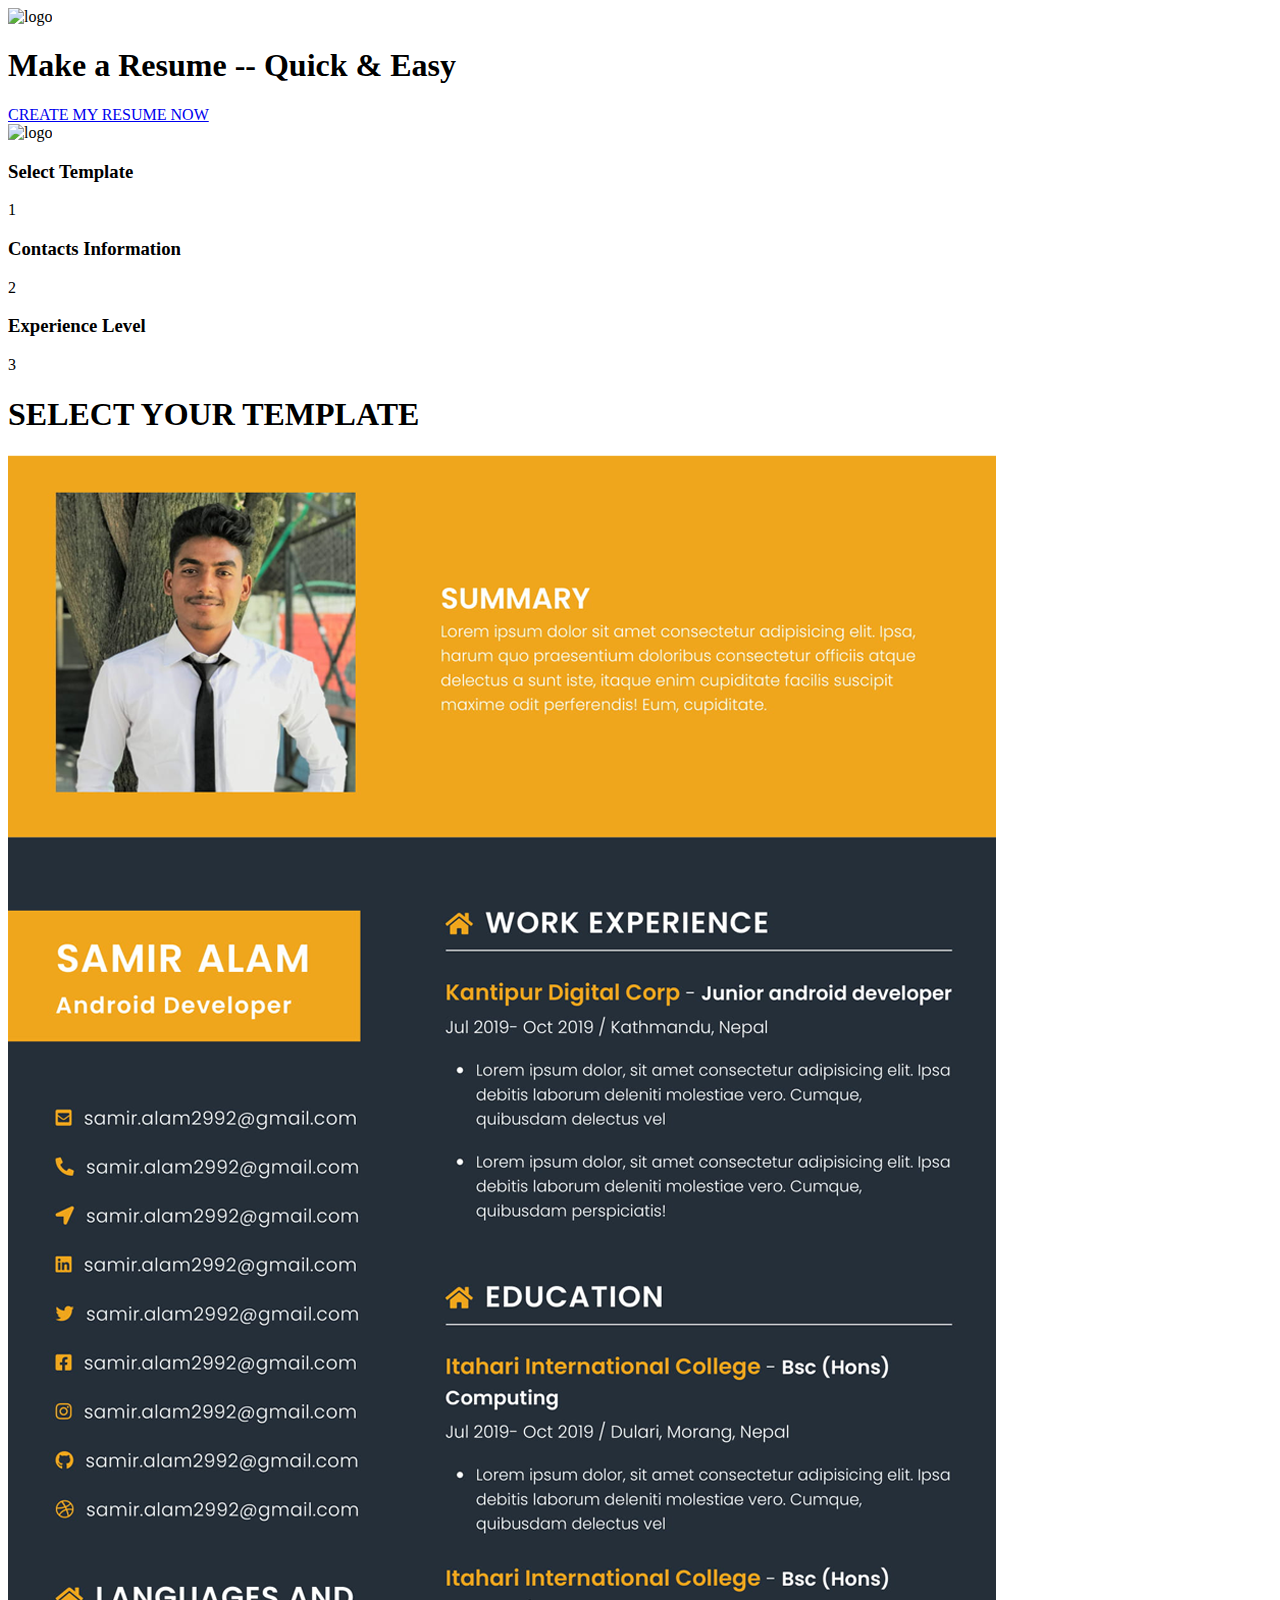
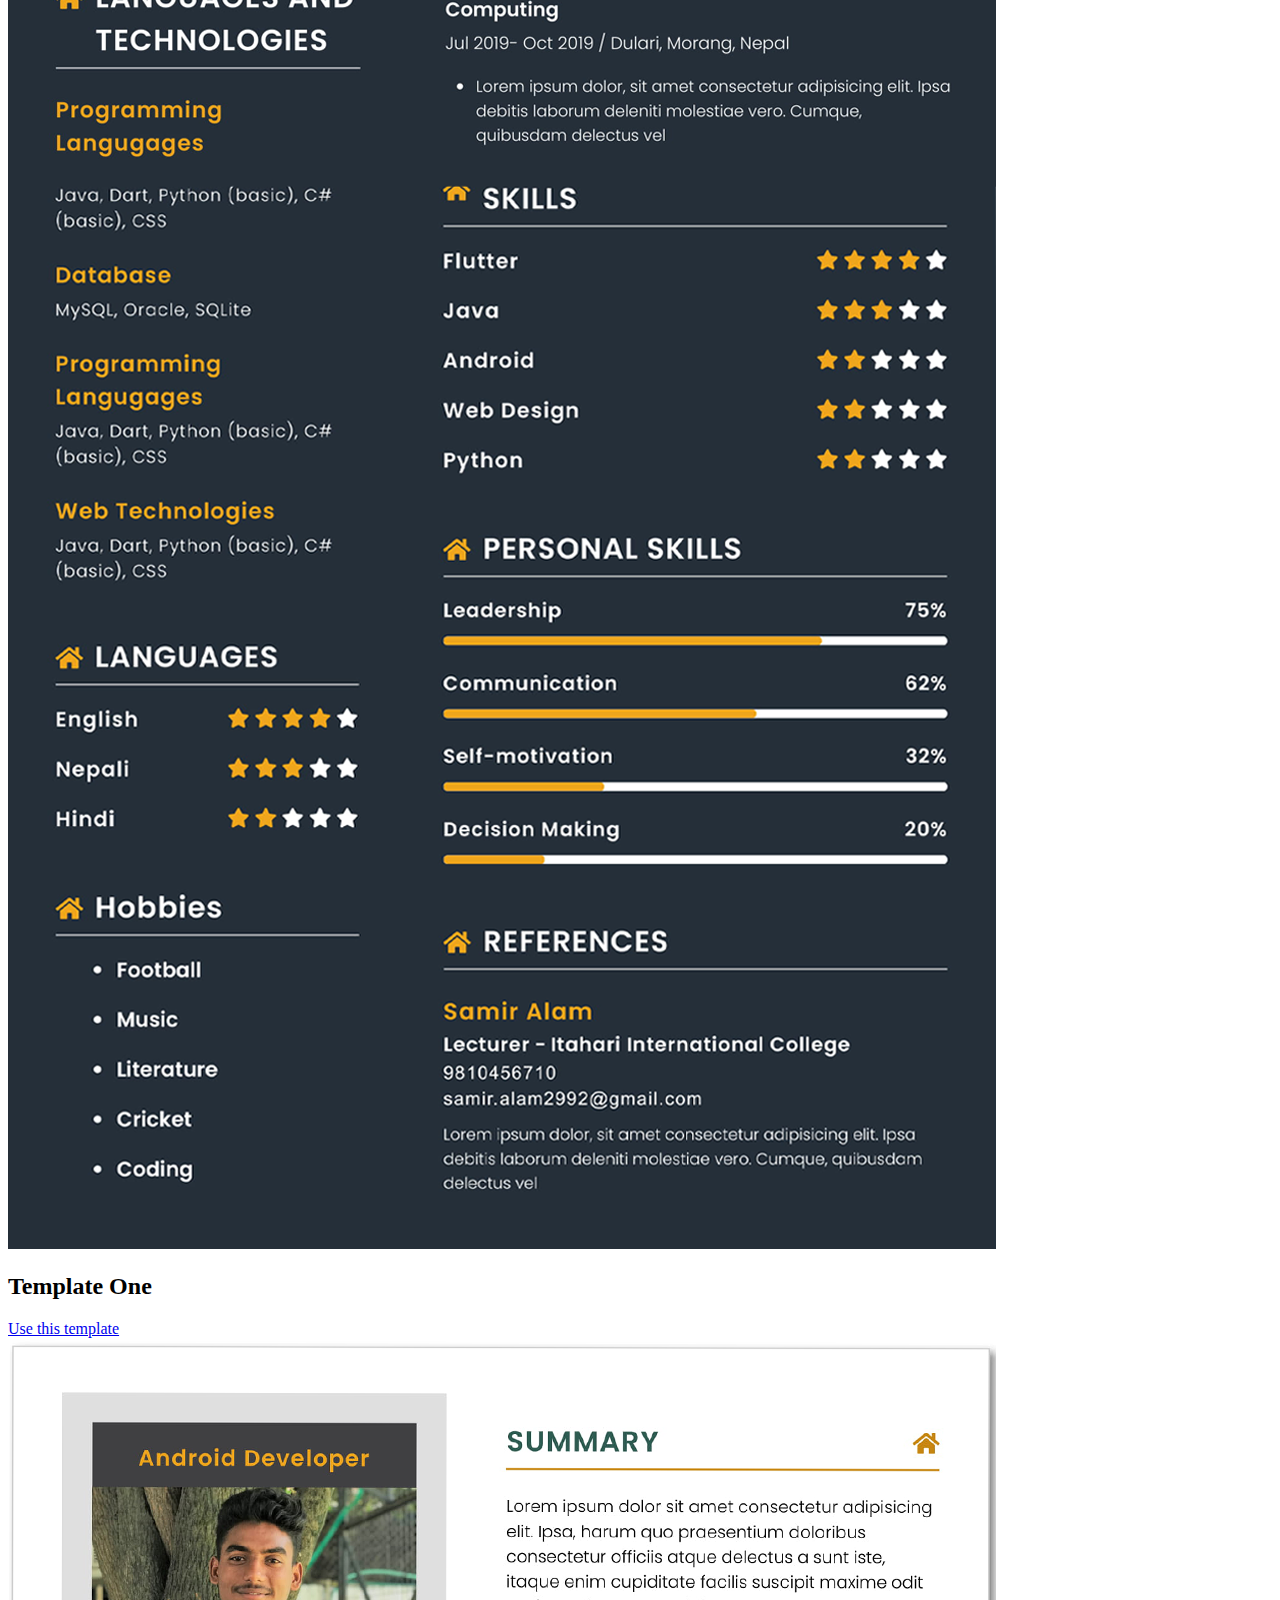
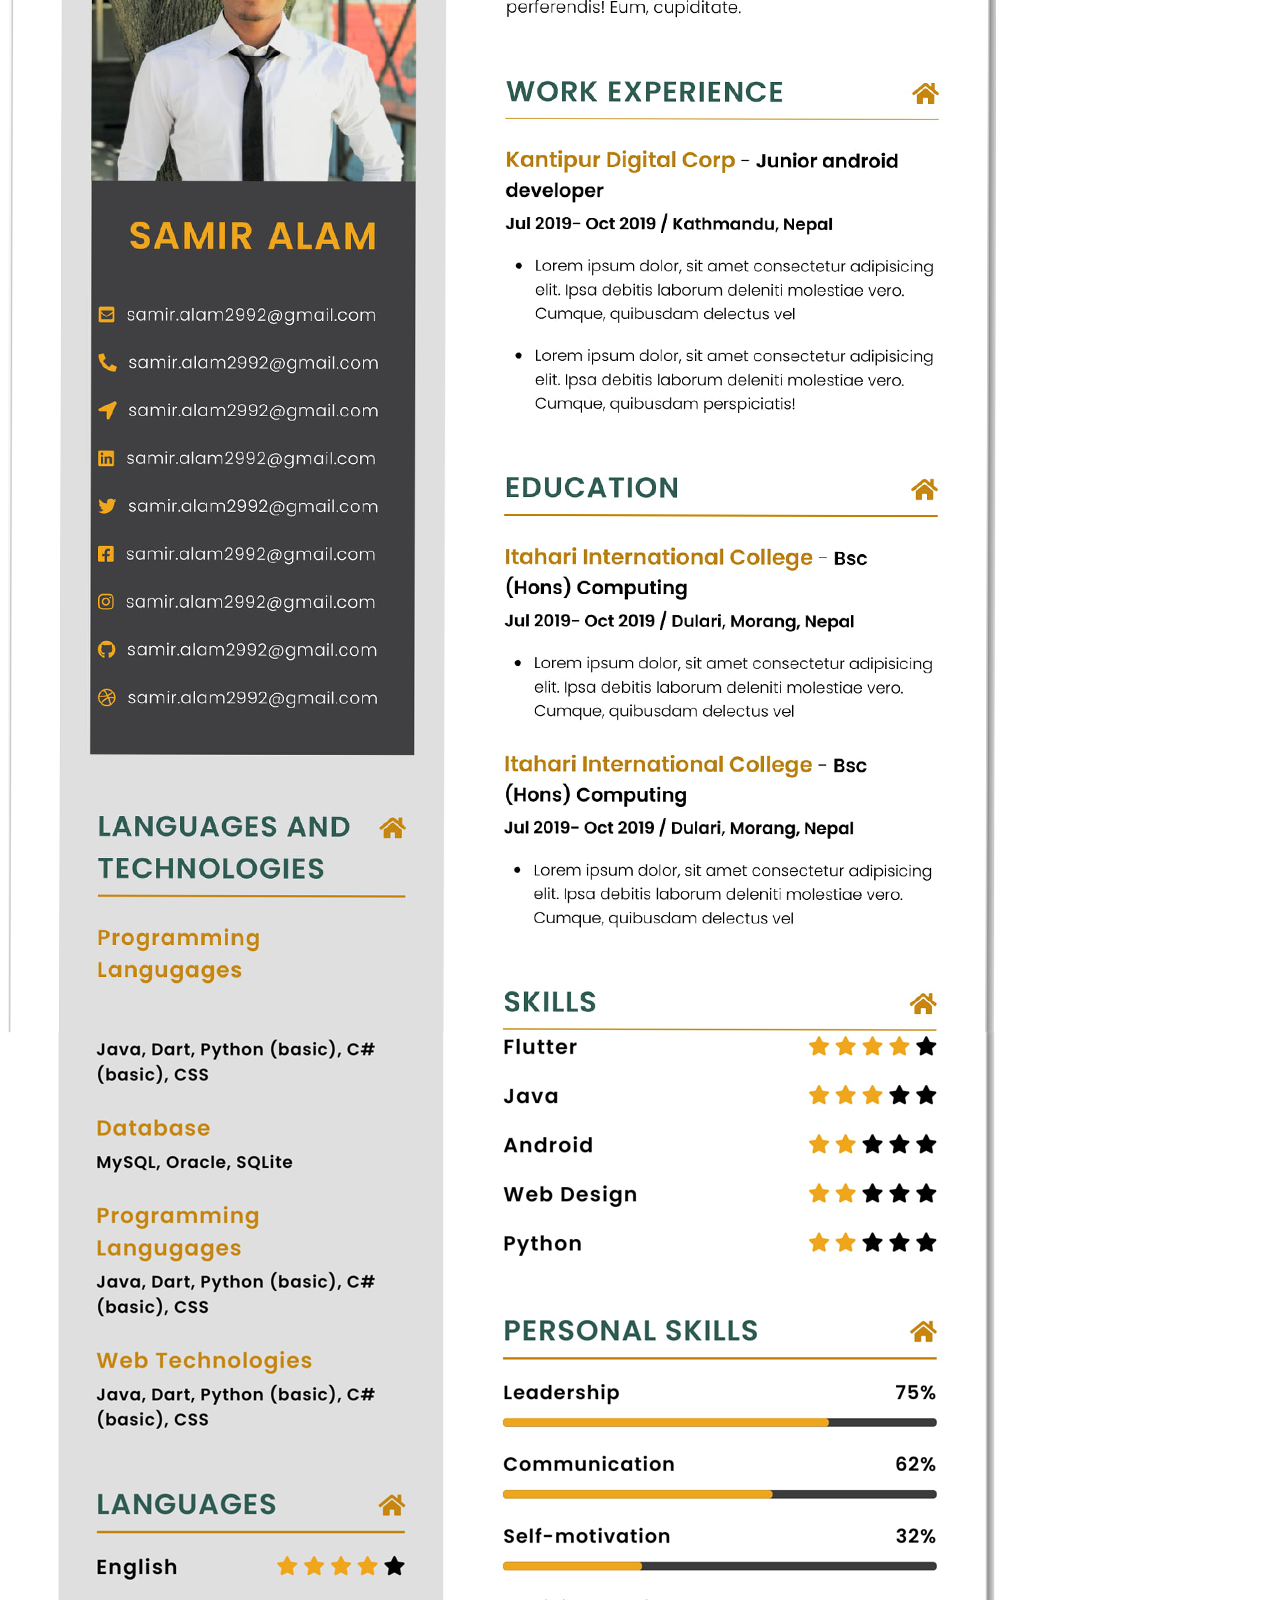
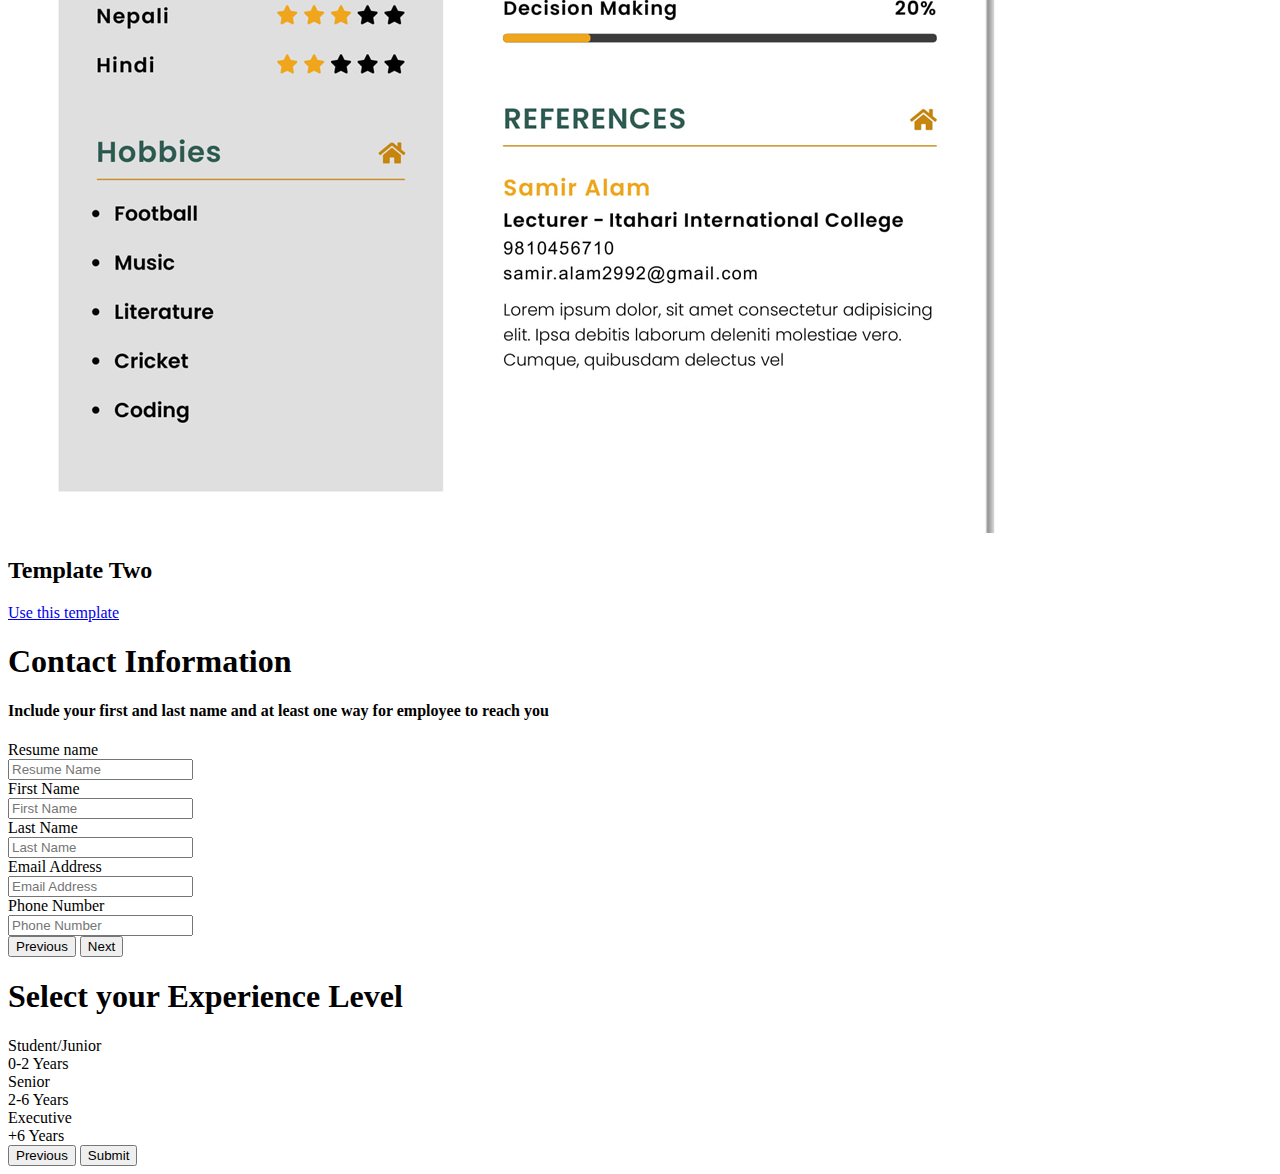
==== index.html @ af9369e5 "template color" ====
<!DOCTYPE html>
<html lang="en">

<head>
    <meta charset="UTF-8">
    <meta http-equiv="X-UA-Compatible" content="IE=edge">
    <meta name="viewport" content="width=device-width, initial-scale=1.0">
    <title>Resumaker</title>
    <link rel="stylesheet" href="./css/reset.css">
    <link rel="stylesheet" href="./css/layout.css">
    <link rel="stylesheet" href="./css/style.css">
    <link rel="stylesheet" href="./css/responsive.css">
    <link rel="preconnect" href="https://fonts.gstatic.com">
    <link href="https://fonts.googleapis.com/css2?family=Playfair+Display:wght@400;600;700&family=Poppins:wght@100;200;300;600&display=swap" rel="stylesheet">
</head>

<body>
    <div class="wrapper">
        <div class="front-page-container">
            <div class="front-page-content">
                <div class="logo"><img src="./images/logo-black.png" alt="logo"></div>
                <div class="intro-txt">
                    <h1>Make a Resume -- Quick & Easy</h1>
                </div>
                <div class="create-btn">
                    <a href="#">CREATE MY RESUME NOW</a>
                </div>
            </div>
        </div>
        <div class="slider-container">
            <div class="slider-logo">
                <img src="./images/logo-black.png" alt="logo">
            </div>
            <div class="wizard-indicator">
                <div class="progress-bar">
                    <div class="step">
                        <h3>Select Template</h3>
                        <div class="bullet">
                            <span>1</span>
                        </div>
                        <div class="check fas fa-check"></div>
                    </div>
                    <div class="step">
                        <h3>Contacts Information</h3>
                        <div class="bullet">
                            <span>2</span>
                        </div>
                        <div class="check fas fa-check"></div>
                    </div>
                    <div class="step">
                        <h3>Experience Level</h3>
                        <div class="bullet">
                            <span>3</span>
                        </div>
                        <div class="check fas fa-check"></div>
                    </div>
                </div>
            </div>
            <div class="slider-content">
                <div class="template-container slider-page">
                    <div class="description-header">
                        <div class="desc-title">
                            <h1>SELECT YOUR TEMPLATE</h1>
                        </div>
                    </div>
                    <div class="template-img">
                        <div class="first-template">
                            <img src="./images/resume-template1.png" alt="resume template">
                            <div class="template-title">
                                <h2>Template One</h2>
                            </div>
                            <div class="select-btn template-btn-1"><a href="#">Use this template</a></div>
                        </div>
                        <div class="second-template">
                            <img src="./images/resume-template-2.png" alt="resume template">
                            <div class="template-title">
                                <h2>Template Two</h2>
                            </div>
                            <div class="select-btn template-btn-2"><a href="#">Use this template</a></div>
                        </div>
                    </div>
                </div>
                <div class="contact-information">
                    <div class="form-outer">
                        <form action="#">
                            <div class="page">
                                <div class="description-header">
                                    <div class="desc-title">
                                        <h1>Contact Information</h1>
                                    </div>
                                    <div class="desc-subtitle">
                                        <h4>Include your first and last name and at least one way for employee to reach you</h4>
                                    </div>
                                </div>
                                <div class="form-field">
                                    <div class="label">Resume name</div>
                                    <input type="text" placeholder="Resume Name" name="Resume-name">
                                </div>
                                <div class="form-field">
                                    <div class="label">First Name</div>
                                    <input type="text" placeholder="First Name" name="First-name">
                                </div>
                                <div class="form-field">
                                    <div class="label">Last Name</div>
                                    <input type="text" placeholder="Last Name" name="Last-name">
                                </div>
                                <div class="form-field">
                                    <div class="label">Email Address</div>
                                    <input type="text" placeholder="Email Address" name="Email-address">
                                </div>
                                <div class="form-field">
                                    <div class="label">Phone Number</div>
                                    <input type="number" placeholder="Phone Number" name="Phone-number">
                                </div>
                                <div class="form-field btns">
                                    <button class="prev-1 prev">Previous</button>
                                    <button class="next-1 next">Next</button>
                                </div>
                            </div>
                        </form>
                    </div>
                </div>
                <div class="experience-section">
                    <div class="description-header">
                        <div class="desc-title">
                            <h1>Select your Experience Level</h1>
                        </div>
                    </div>
                    <div class="employee-type">
                        <div class="junior">
                            <div class="emp-icon"><i class="fas fa-user-graduate"></i></div>
                            <div class="emp-title">Student/Junior</div>
                            <div class="years"><span>0-2 Years</span></div>
                        </div>
                        <div class="senior">
                            <div class="emp-icon"><i class="fas fa-chalkboard-teacher"></i></div>
                            <div class="emp-title">Senior</div>
                            <div class="years"><span>2-6 Years</span></div>
                        </div>
                        <div class="executive">
                            <div class="emp-icon"><i class="fas fa-user-tie"></i></div>
                            <div class="emp-title">Executive</div>
                            <div class="years"><span>+6 Years</span></div>
                        </div>
                    </div>
                    <div class="form-field btns">
                        <button class="prev-2 prev">Previous</button>
                        <button class="next-2 next">Submit</button>
                    </div>
                </div>
            </div>
        </div>
    </div>
    <script src="https://kit.fontawesome.com/14b6efa822.js" crossorigin="anonymous"></script>
    <script src="./js/slider.js"></script>
</body>

</html>
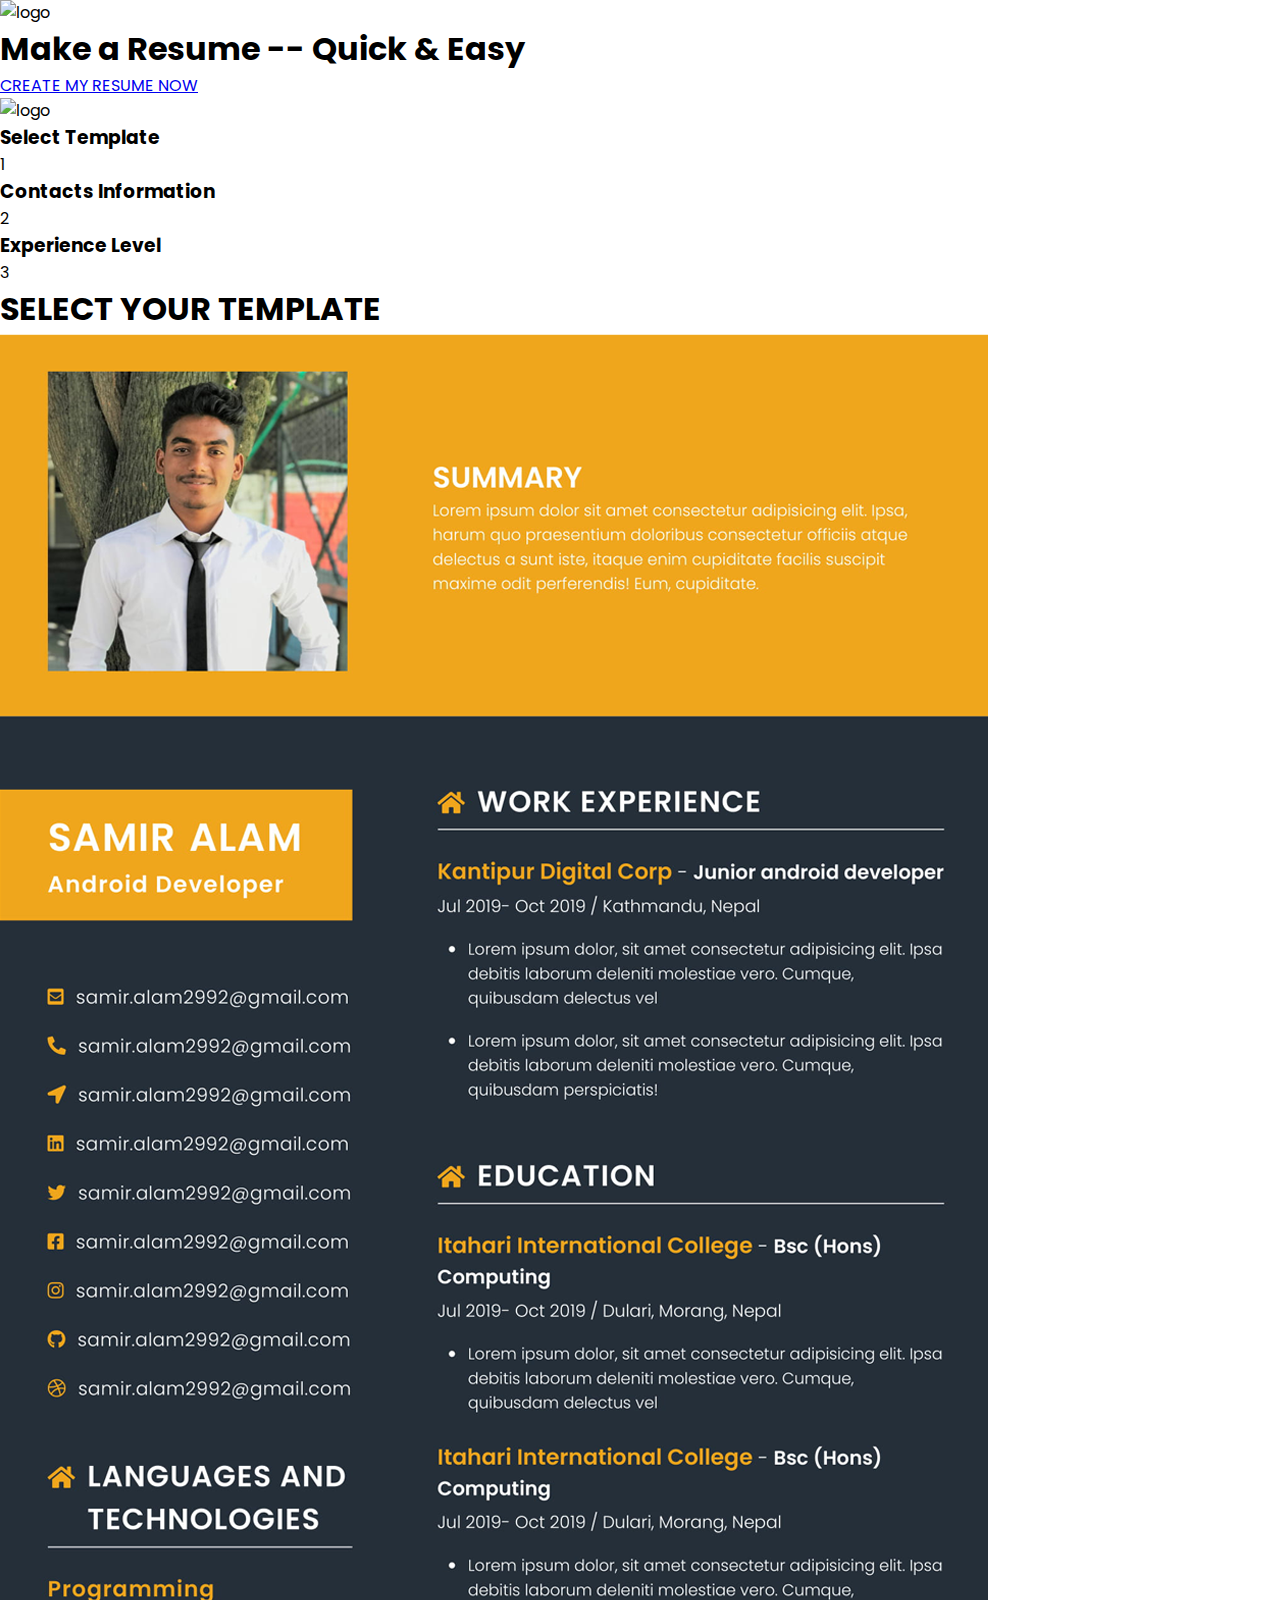
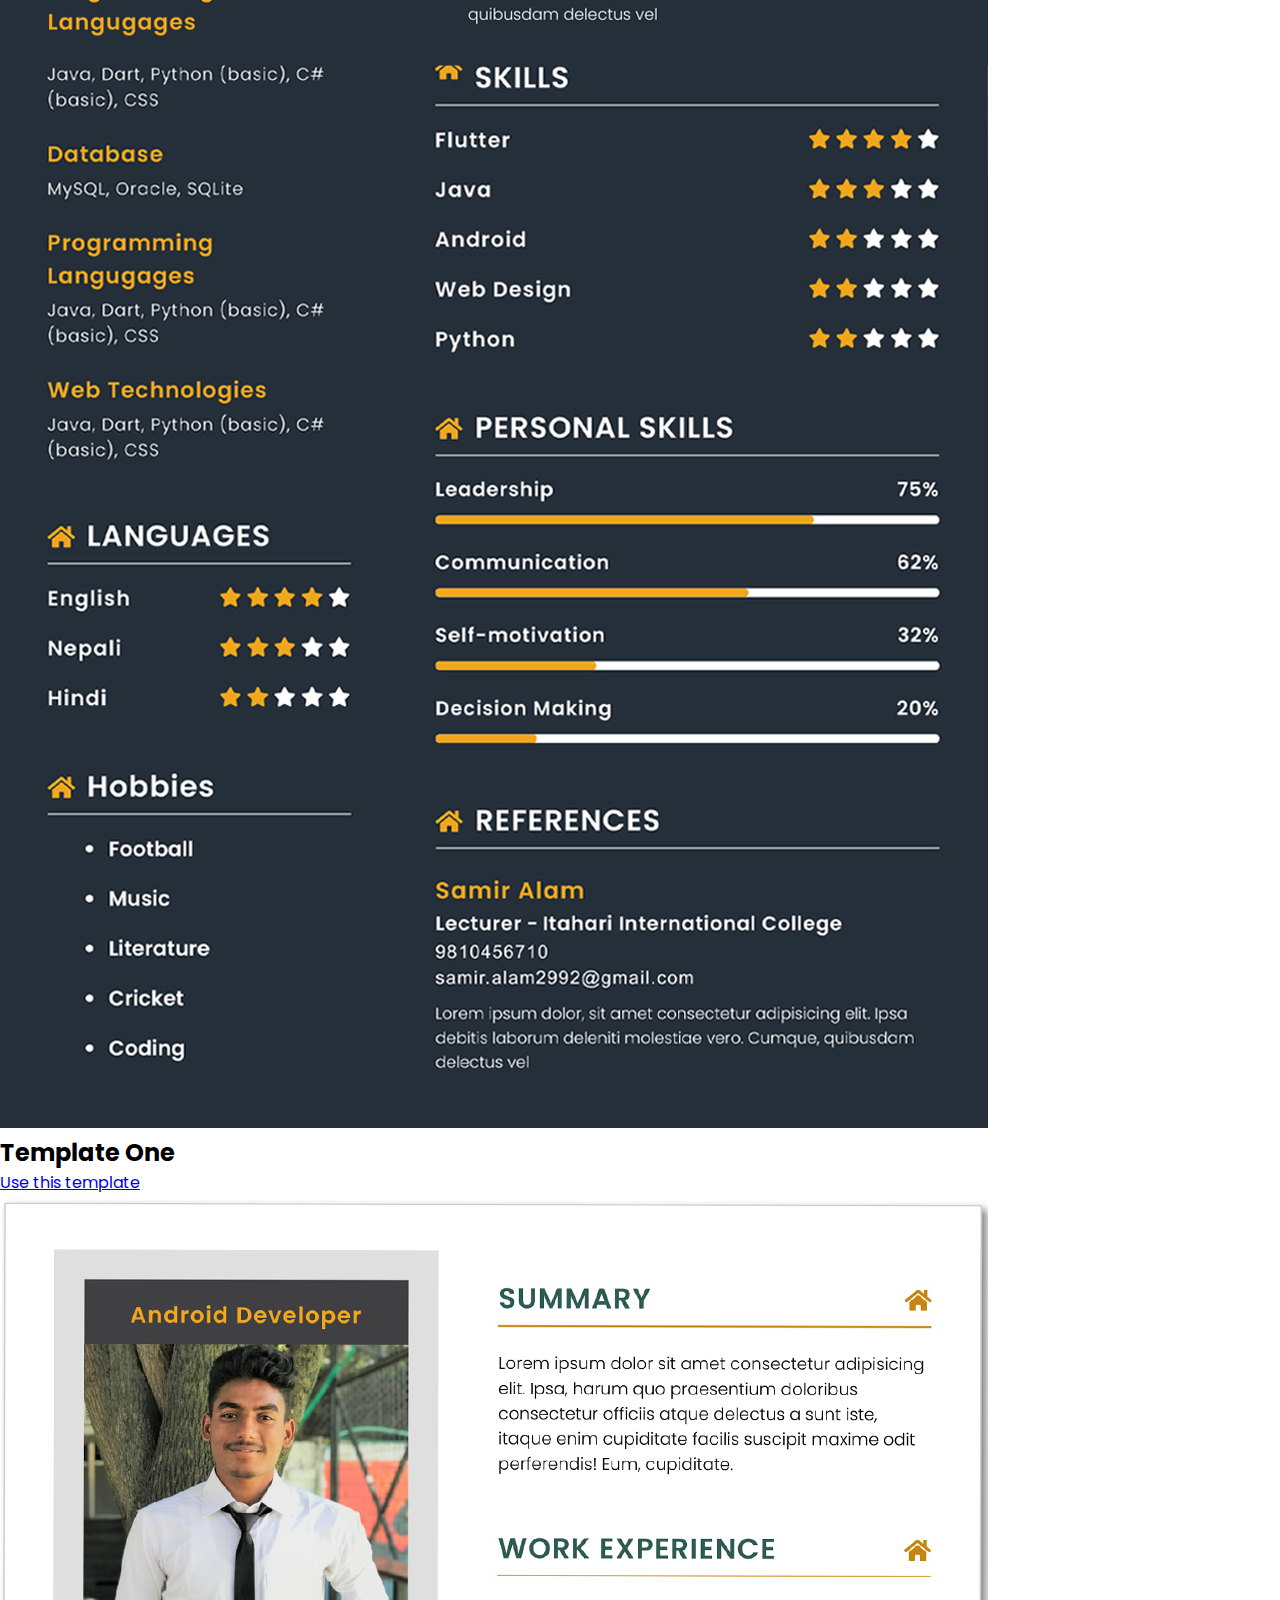
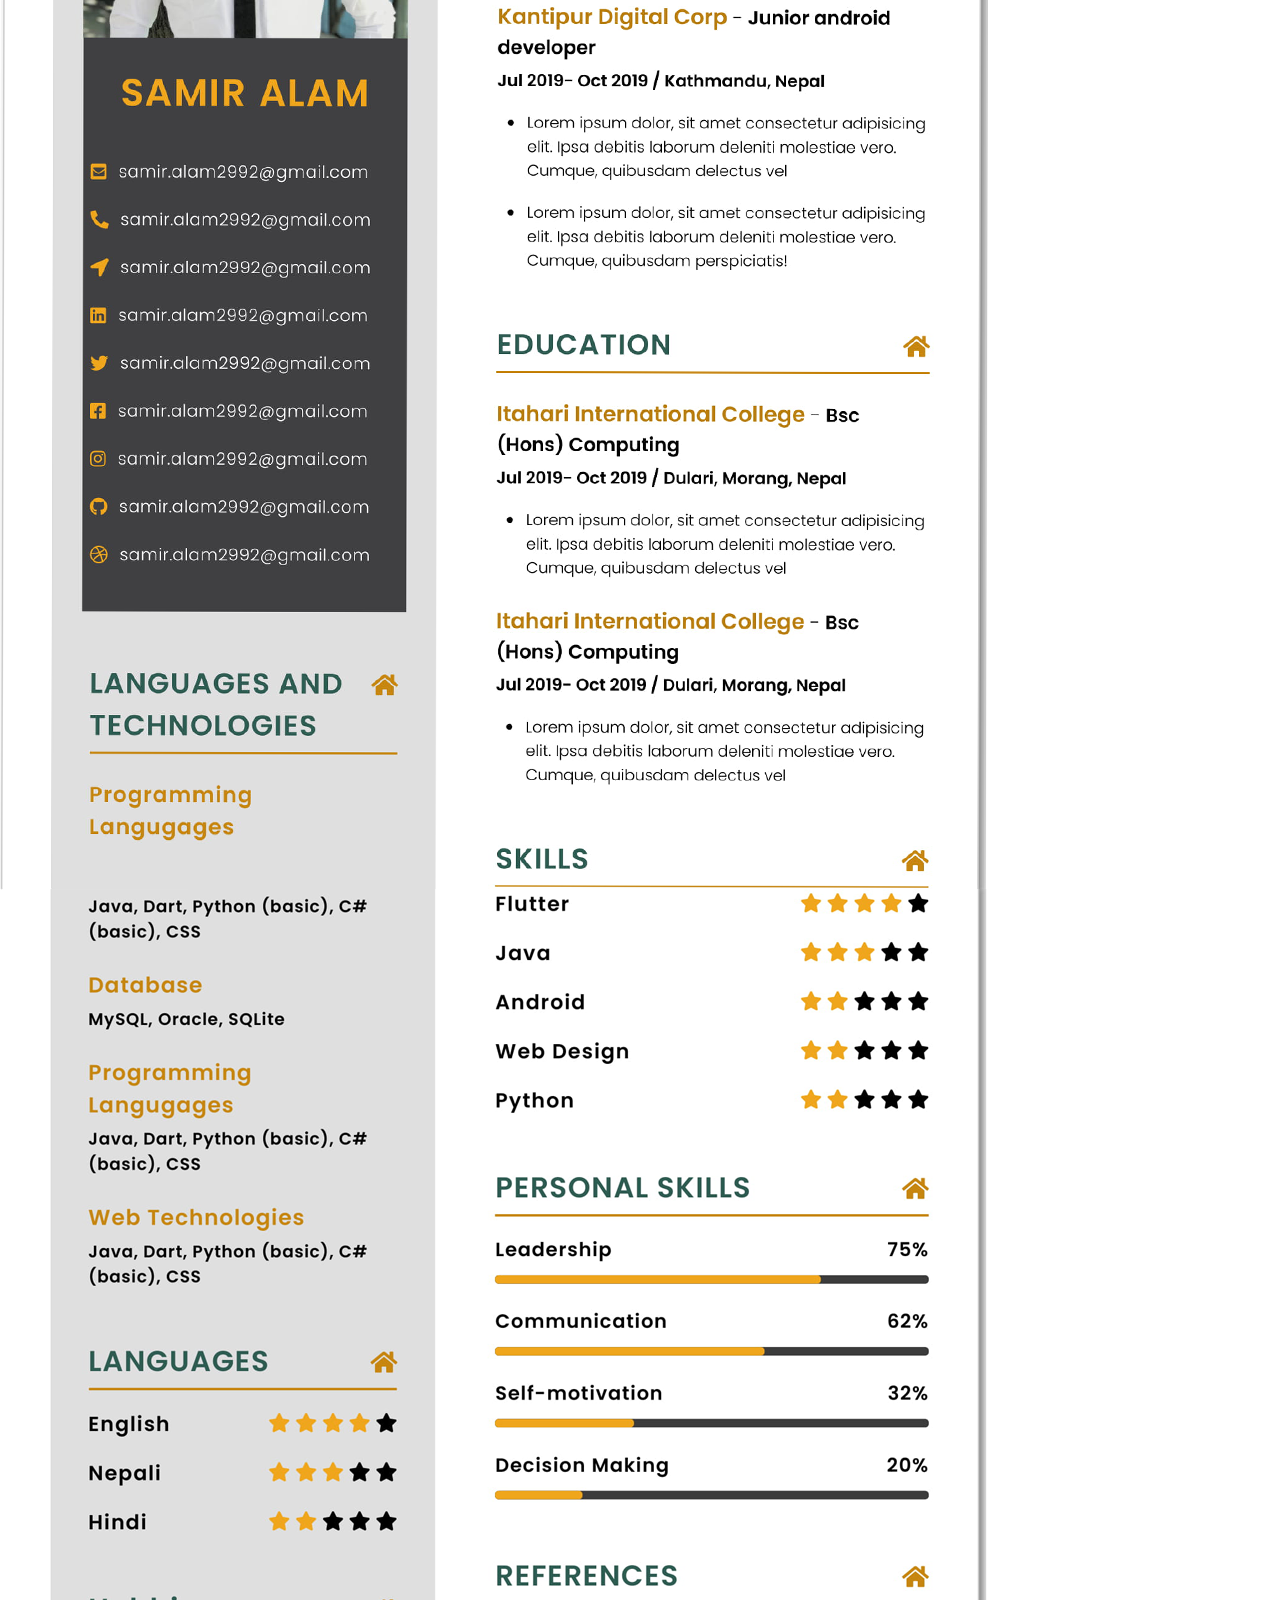
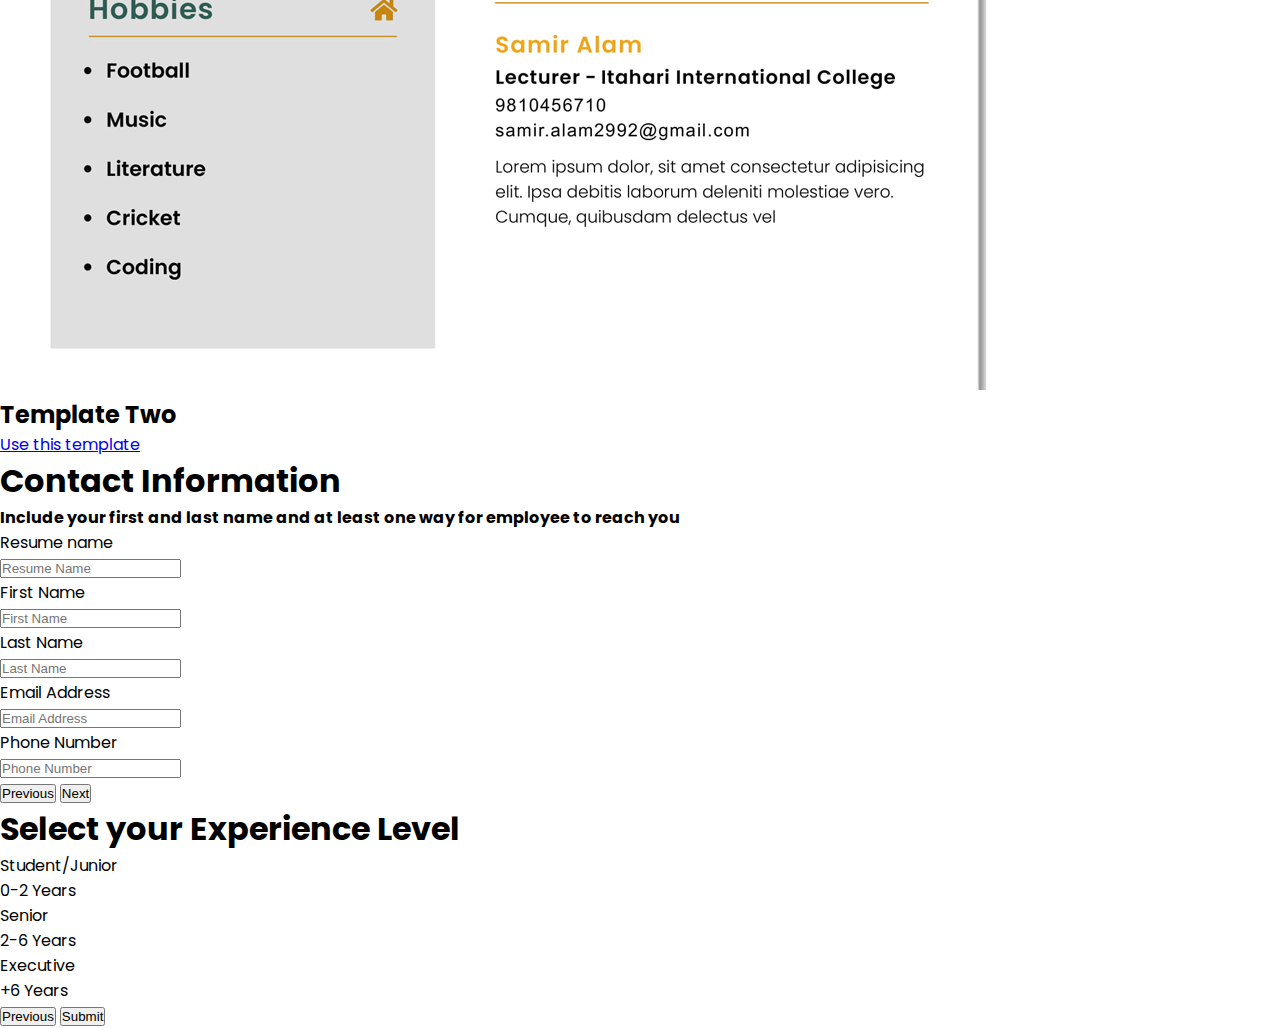
==== commit 9b4ed890: "template dynmaic" ====
--- a/index.html
+++ b/index.html
@@ -69,14 +69,16 @@
                             <div class="template-title">
                                 <h2>Template One</h2>
                             </div>
-                            <div class="select-btn template-btn-1"><a href="#">Use this template</a></div>
+                            <div class="select-btn template-btn-1"><a href="#" class="template_chooser" template="template1">Use this
+                                    template</a></div>
                         </div>
                         <div class="second-template">
                             <img src="./images/resume-template-2.png" alt="resume template">
                             <div class="template-title">
                                 <h2>Template Two</h2>
                             </div>
-                            <div class="select-btn template-btn-2"><a href="#">Use this template</a></div>
+                            <div class="select-btn template-btn-2"><a href="#" class="template_chooser" template="template2">Use this
+                                    template</a></div>
                         </div>
                     </div>
                 </div>
@@ -89,28 +91,29 @@
                                         <h1>Contact Information</h1>
                                     </div>
                                     <div class="desc-subtitle">
-                                        <h4>Include your first and last name and at least one way for employee to reach you</h4>
+                                        <h4>Include your first and last name and at least one way for employee to reach you
+                                        </h4>
                                     </div>
                                 </div>
                                 <div class="form-field">
                                     <div class="label">Resume name</div>
-                                    <input type="text" placeholder="Resume Name" name="Resume-name">
+                                    <input required type="text" placeholder="Resume Name" name="Resume-name" id="resume-name">
                                 </div>
                                 <div class="form-field">
                                     <div class="label">First Name</div>
-                                    <input type="text" placeholder="First Name" name="First-name">
+                                    <input required type="text" placeholder="First Name" name="First-name" id="first-name">
                                 </div>
                                 <div class="form-field">
                                     <div class="label">Last Name</div>
-                                    <input type="text" placeholder="Last Name" name="Last-name">
+                                    <input required type="text" placeholder="Last Name" name="Last-name" id="last-name">
                                 </div>
                                 <div class="form-field">
                                     <div class="label">Email Address</div>
-                                    <input type="text" placeholder="Email Address" name="Email-address">
+                                    <input required type="text" placeholder="Email Address" name="Email-address" id="email">
                                 </div>
                                 <div class="form-field">
                                     <div class="label">Phone Number</div>
-                                    <input type="number" placeholder="Phone Number" name="Phone-number">
+                                    <input required type="number" placeholder="Phone Number" name="Phone-number" id="phone-no">
                                 </div>
                                 <div class="form-field btns">
                                     <button class="prev-1 prev">Previous</button>
@@ -127,17 +130,17 @@
                         </div>
                     </div>
                     <div class="employee-type">
-                        <div class="junior">
+                        <div class="junior single-experience" experience="junior" year="0-2 Years">
                             <div class="emp-icon"><i class="fas fa-user-graduate"></i></div>
                             <div class="emp-title">Student/Junior</div>
                             <div class="years"><span>0-2 Years</span></div>
                         </div>
-                        <div class="senior">
+                        <div class="senior single-experience" experience="senior" year="2-6 Years">
                             <div class="emp-icon"><i class="fas fa-chalkboard-teacher"></i></div>
                             <div class="emp-title">Senior</div>
                             <div class="years"><span>2-6 Years</span></div>
                         </div>
-                        <div class="executive">
+                        <div class="executive single-experience" experience="senior" year="+6 Years">
                             <div class="emp-icon"><i class="fas fa-user-tie"></i></div>
                             <div class="emp-title">Executive</div>
                             <div class="years"><span>+6 Years</span></div>
@@ -145,7 +148,7 @@
                     </div>
                     <div class="form-field btns">
                         <button class="prev-2 prev">Previous</button>
-                        <button class="next-2 next">Submit</button>
+                        <button class="next-2 next submitBtn">Submit</button>
                     </div>
                 </div>
             </div>
@@ -153,6 +156,7 @@
     </div>
     <script src="https://kit.fontawesome.com/14b6efa822.js" crossorigin="anonymous"></script>
     <script src="./js/slider.js"></script>
+    <script src="./js/templatesetter.js"></script>
 </body>
 
 </html>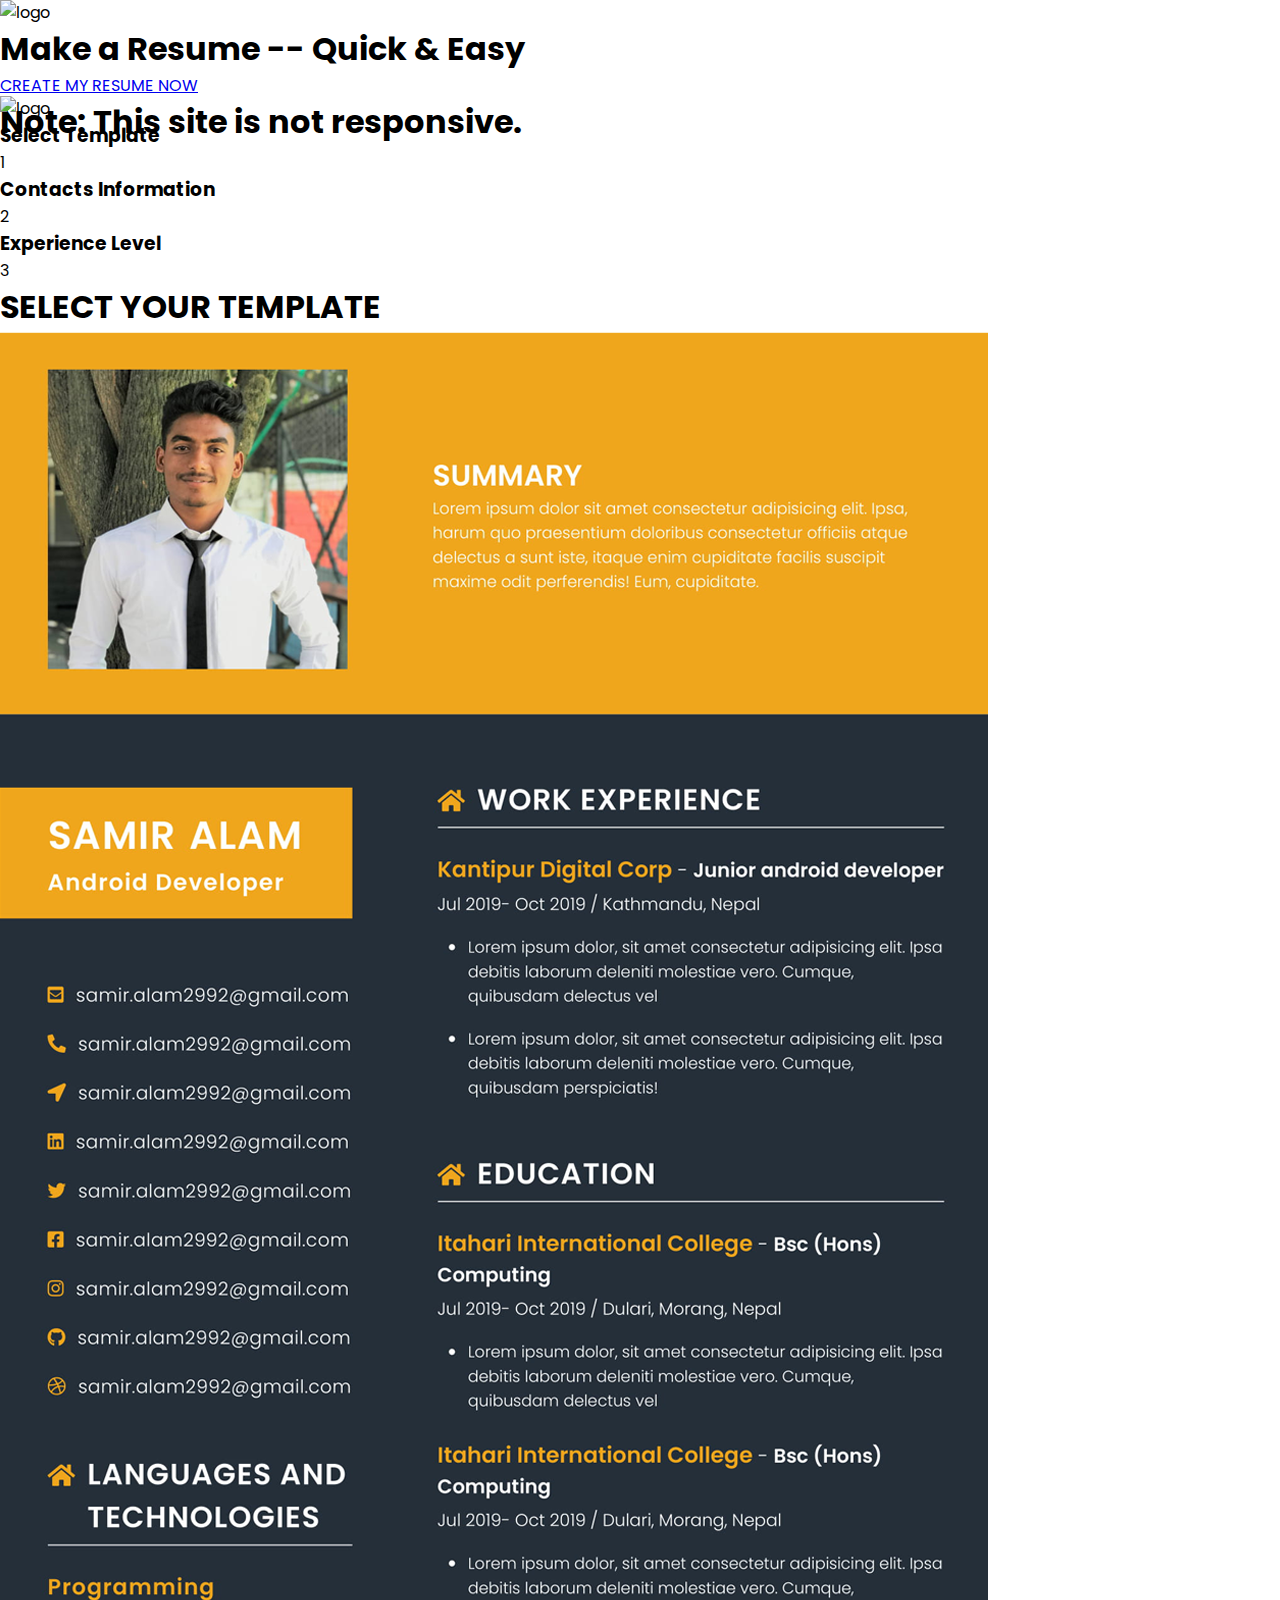
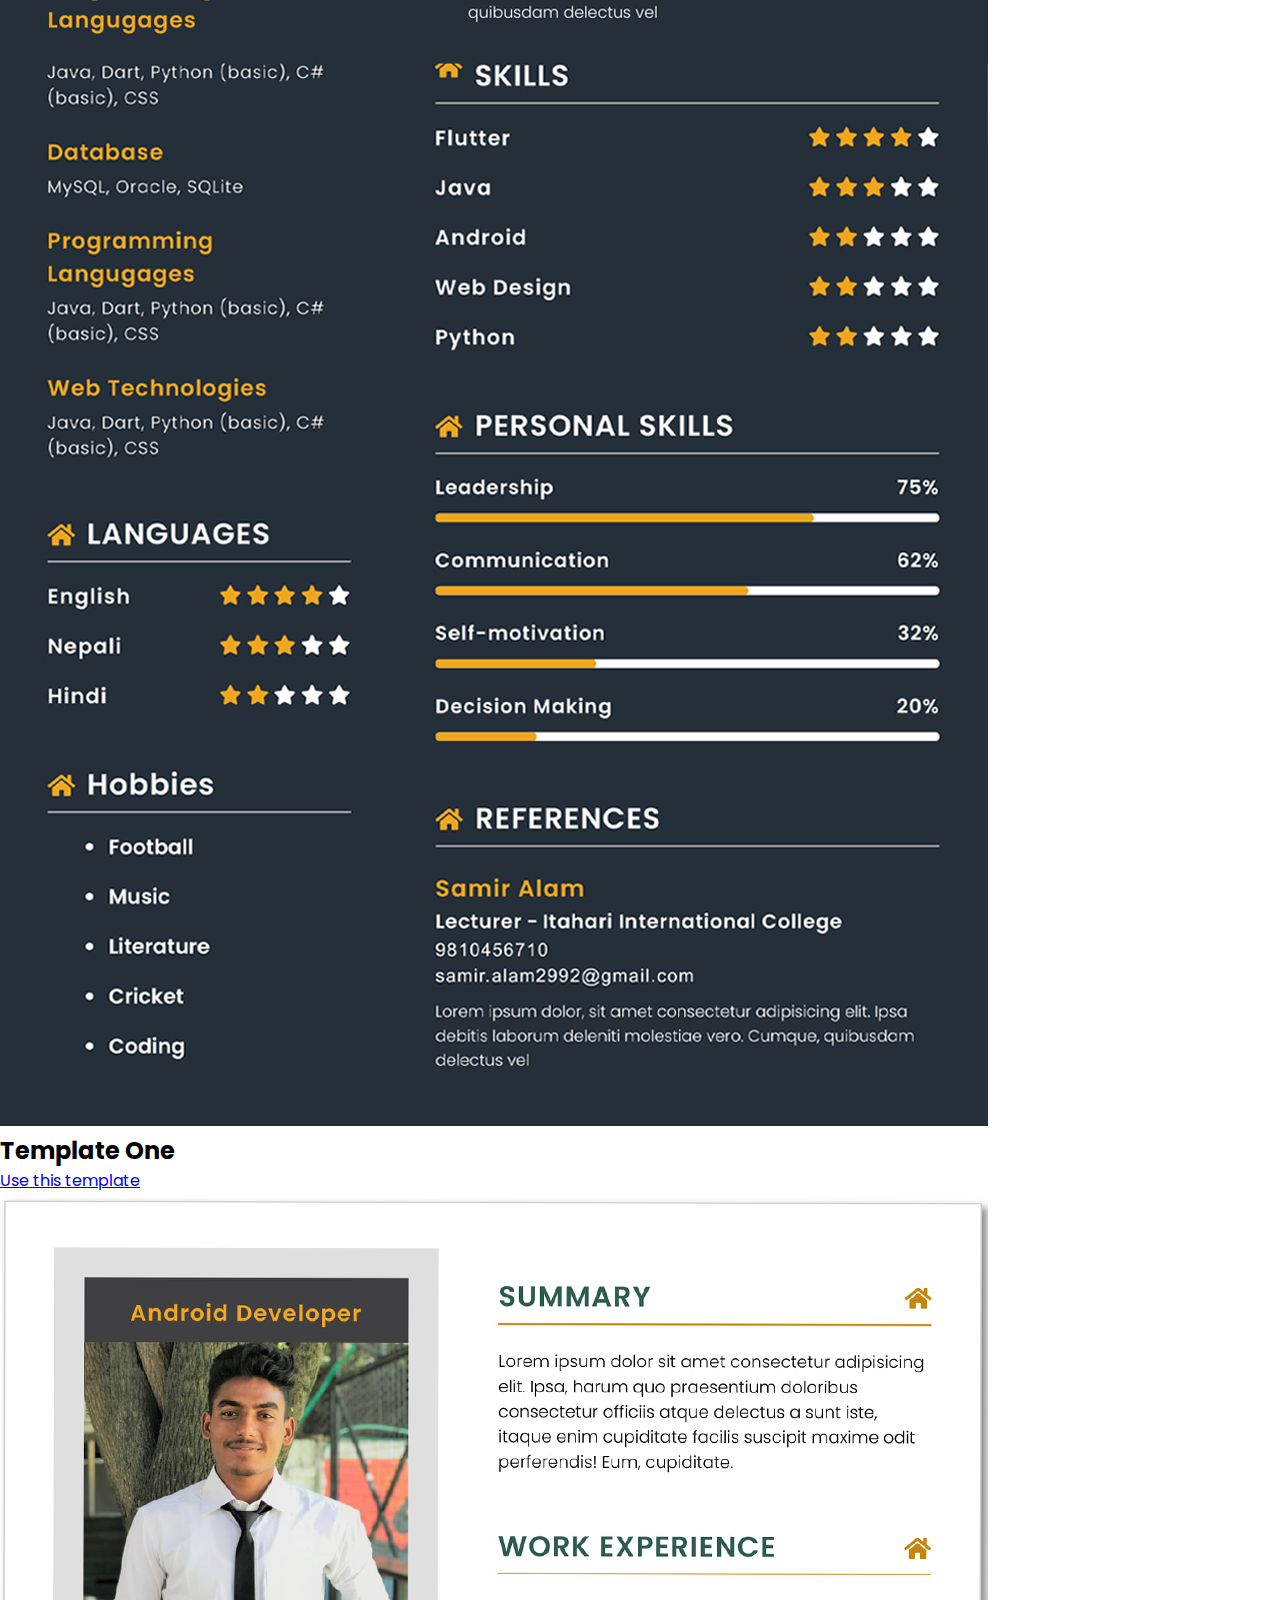
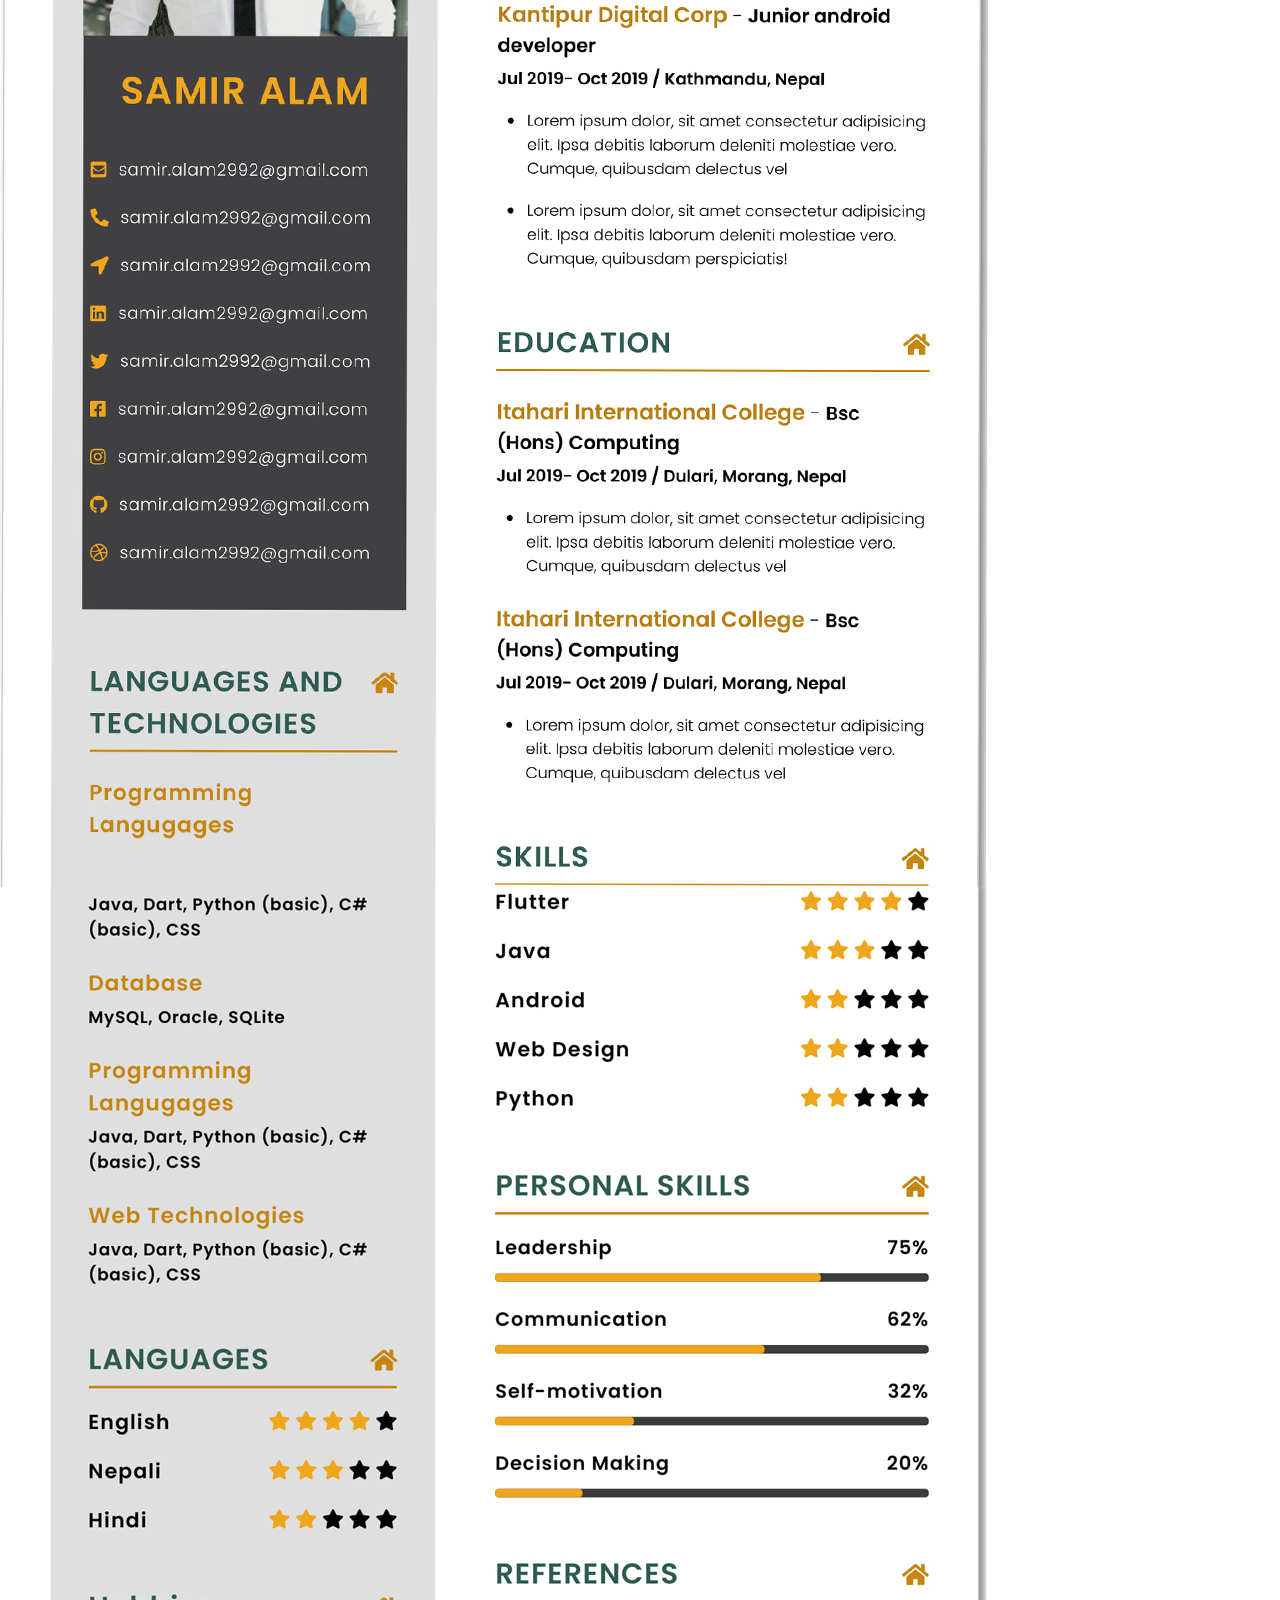
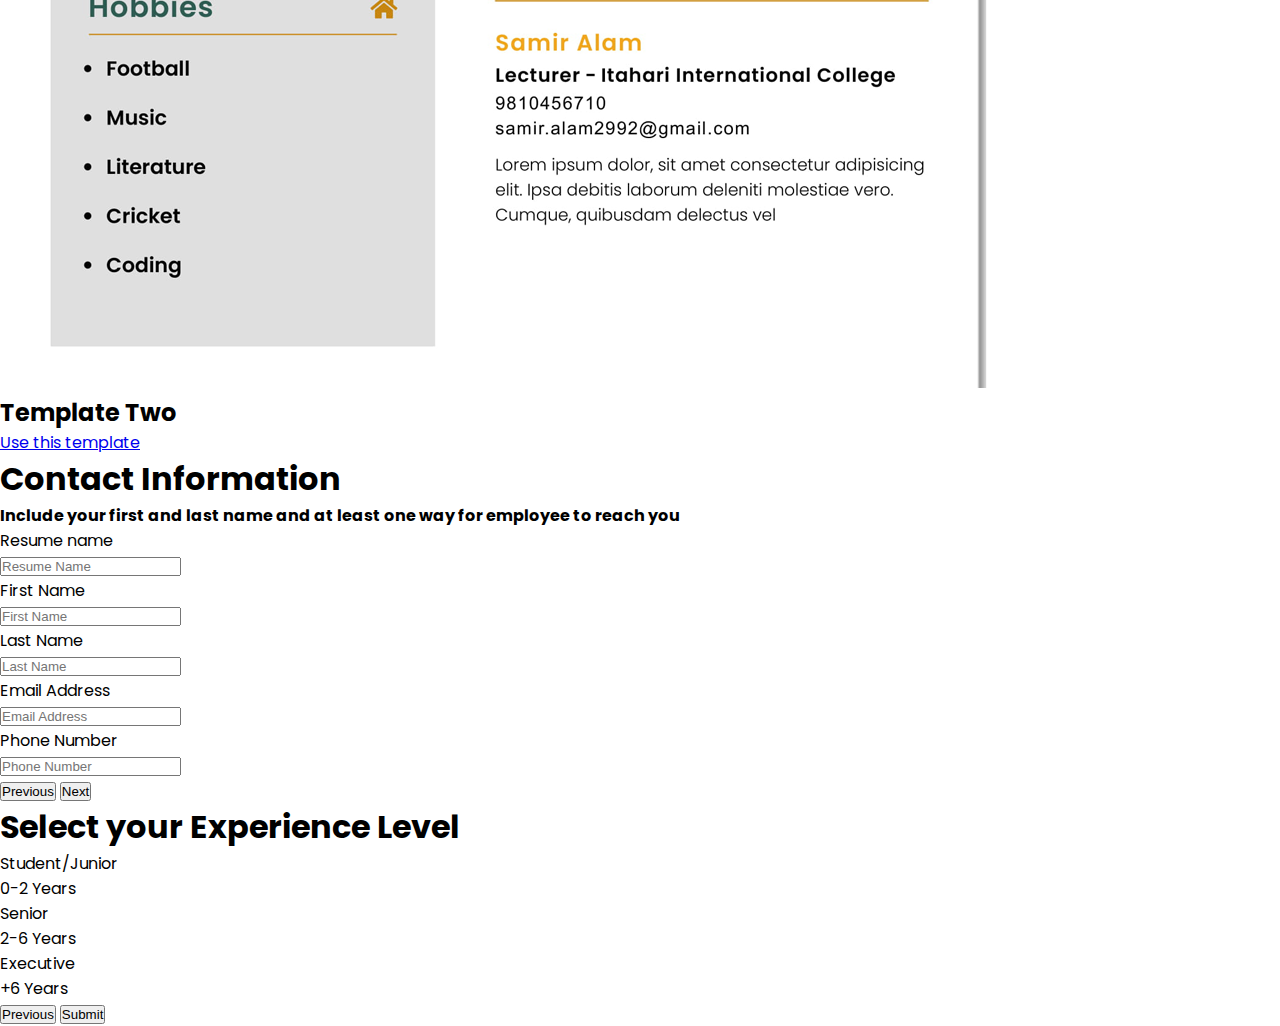
==== commit e362095f: "update note" ====
--- a/index.html
+++ b/index.html
@@ -24,6 +24,9 @@
                 </div>
                 <div class="create-btn">
                     <a href="#">CREATE MY RESUME NOW</a>
+                </div>
+                <div style="margin-bottom: -50px;">
+                    <h1>Note: This site is not responsive.</h1>
                 </div>
             </div>
         </div>
@@ -159,4 +162,4 @@
     <script src="./js/templatesetter.js"></script>
 </body>
 
-</html>+</html>
